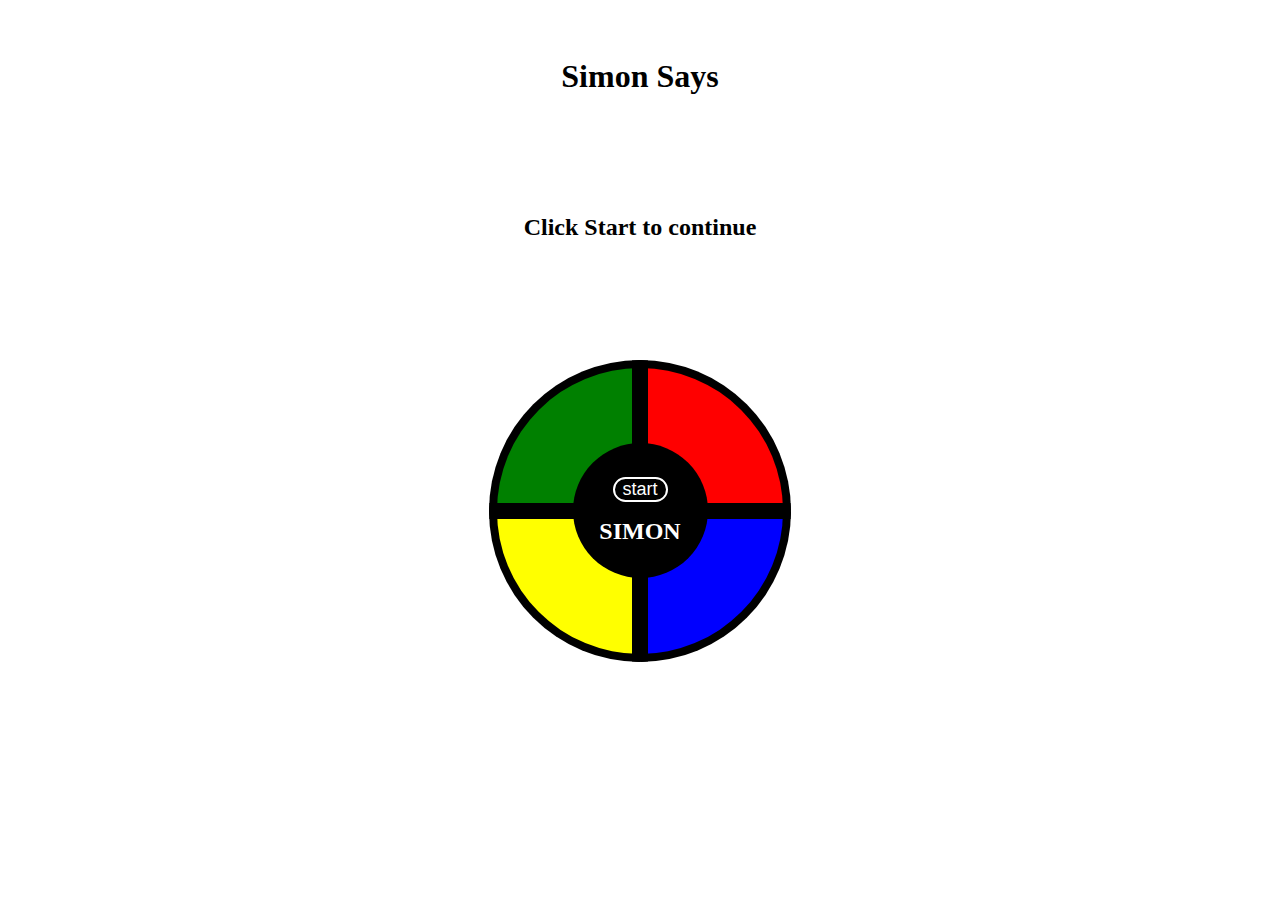
==== index.html @ 87ade4b8 "Update and rename simonsays.html to index.html" ====
<!DOCTYPE html>
<html lang="en">

<head>
    <meta charset="UTF-8">
    <meta name="viewport" content="width=device-width, initial-scale=1.0">
    <title>Simon Says</title>

    <style>
        * {
            margin: 0;
            padding: 0;
            border: 0;
        }

        body {
            height: 80vh;
            display: flex;
            flex-direction: column;
            align-items: center;
            gap: 2px;
            justify-content: space-around;
        }

        #game {
            min-width: 302px;
            min-height: 302px;
            max-width: 302px;
            max-height: 302px;
            display: flex;
            justify-content: center;
            align-items: center;
        }

        #main {
            position: fixed;
            display: grid;
        }

        #cntr {
            position: fixed;
            height: 135px;
            width: 135px;
            border-radius: 50%;
            background-color: black;
            display: flex;
            flex-direction: column;
            align-items: center;
            justify-content: center;
            color: white;
            gap: 16px;
        }

        button {
            font-size: 18px;
            background-color: black;
            color: white;
            border: 2px solid white;
            border-radius: 35px;
            min-width: 55px;
            min-height: 20px;
        }

        #main div {
            height: 135px;
            width: 135px;
            border: 8px solid black;
        }

        #green {
            grid-area: 1 / 1 / 2 / 2;
            background-color: green;
            border-top-left-radius: 100%;
        }

        #red {
            grid-area: 1 / 2 / 2 / 3;
            background-color: red;
            border-top-right-radius: 100%;
        }

        #yellow {
            grid-area: 2 / 1 / 3 / 2;
            background-color: yellow;
            border-bottom-left-radius: 100%;
        }

        #blue {
            grid-area: 2 / 2 / 3 / 3;
            background-color: blue;
            border-bottom-right-radius: 100%;
        }
    </style>
</head>

<body>
    <h1>Simon Says</h1>
    <h2 id="level">Click Start to continue</h2>
    <div id="game">
        <div id="main">
            <div id="green"></div>
            <div id="red"></div>
            <div id="yellow"></div>
            <div id="blue"></div>
        </div>
        <div id="cntr">
            <button id="strt">start</button>
            <h2 id="smn">SIMON</h2>
        </div>
    </div>
    <script>
        let smn = document.getElementById('smn');
        let strt = document.getElementById('strt');
        let lvl = document.getElementById('level');
        let g = document.getElementById('green');
        let r = document.getElementById('red');
        let y = document.getElementById('yellow');
        let b = document.getElementById('blue');
        let ln = 1, gn = 0, a = [], ai = 0, c = [], ci = 0;
        function blink() {
            if (gn === 0) {
                g.style.backgroundColor = "white";
            } else if (gn === 1) {
                r.style.backgroundColor = "white";
            } else if (gn === 2) {
                y.style.backgroundColor = "white";
            } else if (gn === 3) {
                b.style.backgroundColor = "white";
            }
            setTimeout(reset, 1000);
        }
        function game() {
            gn = Math.floor(Math.random() * 4);
            a[ai++] = gn;
            setTimeout(blink, 1000);
        }
        function reset() {
            if (gn === 0) {
                g.style.backgroundColor = "green";
                smn.style.color = "green";
            } else if (gn === 1) {
                r.style.backgroundColor = "red";
                smn.style.color = "red";
            } else if (gn === 2) {
                y.style.backgroundColor = "yellow";
                smn.style.color = "yellow";
            } else if (gn === 3) {
                b.style.backgroundColor = "blue";
                smn.style.color = "blue";
            }
            if (ai < ln) {
                setTimeout(game, 1000);
            } else {
                smn.style.color = "white";
                //console.log(a);//cheatcode
            }
        }
        function check() {
            if (a[ci - 1] !== c[ci - 1]) {
                lvl.innerText = "GAME OVER!";
                strt.innerText = "start";
                lvl.style.color = "red";
                ln=1;
                a.length = 0;
                ai = 0;
                c.length = 0;
                ci = 0;
            } else {
                if (ci === ln) {
                    lvl.innerText = `Level ${ln} Complete`;
                    strt.innerText = "next";
                    ln++;
                    a.length = 0;
                    ai = 0;
                    c.length = 0;
                    ci = 0;
                }
            }
        }
        strt.addEventListener('click', function () {
            lvl.style.color = "black";
            lvl.innerText = `Level ${ln}`;
            game();
        });

        g.addEventListener('click', function () {
            c[ci++] = 0;
            check();
        });

        r.addEventListener('click', function () {
            c[ci++] = 1;
            check();
        });

        y.addEventListener('click', function () {
            c[ci++] = 2;
            check();
        });

        b.addEventListener('click', function () {
            c[ci++] = 3;
            check();
        });

    </script>
</body>

</html>
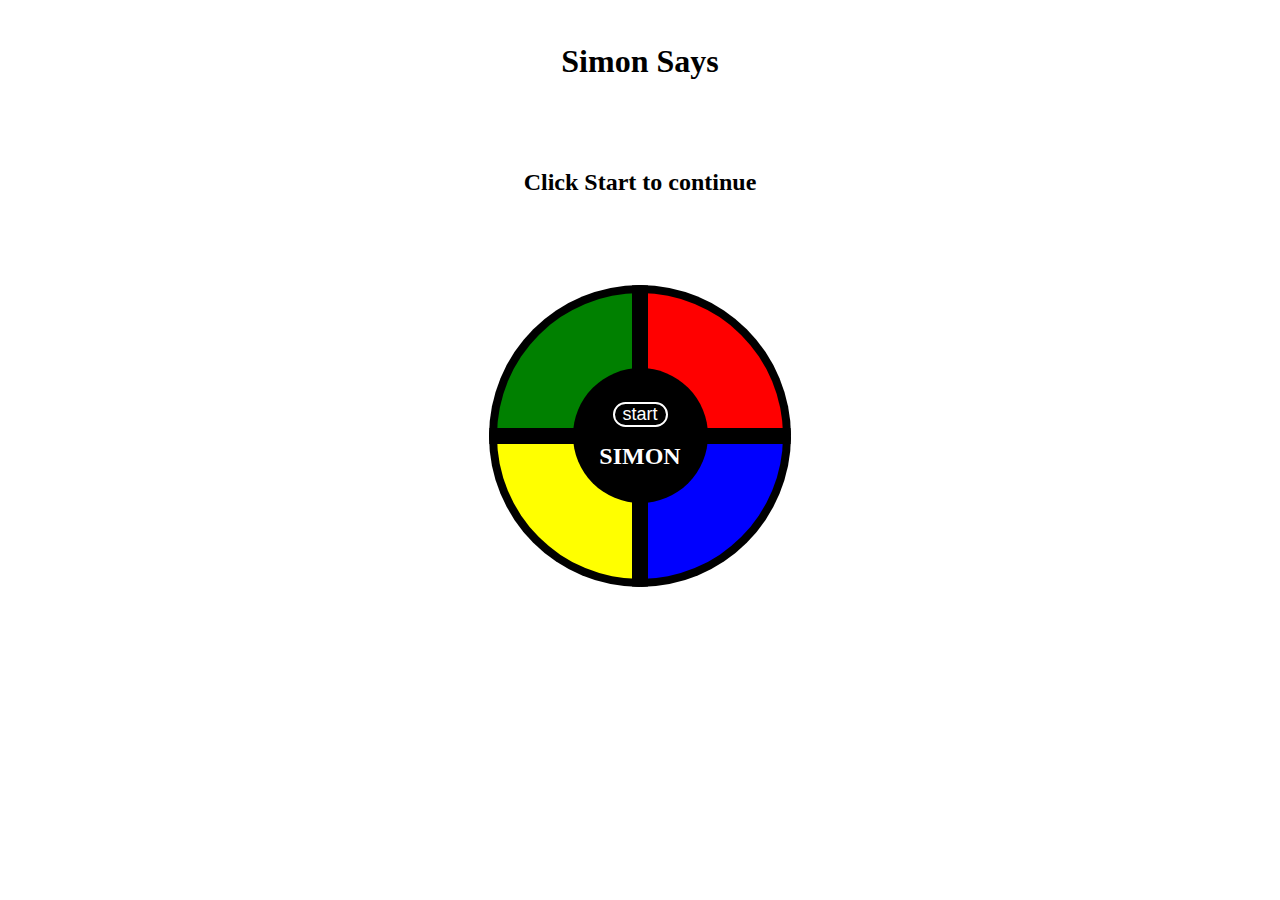
==== commit 0625789e: "Update index.html" ====
--- a/index.html
+++ b/index.html
@@ -14,7 +14,7 @@
         }
 
         body {
-            height: 80vh;
+            height: 70vh;
             display: flex;
             flex-direction: column;
             align-items: center;
@@ -27,6 +27,7 @@
             min-height: 302px;
             max-width: 302px;
             max-height: 302px;
+            border-radius: 10%;
             display: flex;
             justify-content: center;
             align-items: center;
@@ -116,92 +117,83 @@
         let r = document.getElementById('red');
         let y = document.getElementById('yellow');
         let b = document.getElementById('blue');
-        let ln = 1, gn = 0, a = [], ai = 0, c = [], ci = 0;
+        let ln = 1, gn = 0, a = [], ai = 0, c = [], ci = 0, fclr = [g, r, y, b], rclr = ['green', 'red', 'yellow', 'blue'];
         function blink() {
-            if (gn === 0) {
-                g.style.backgroundColor = "white";
-            } else if (gn === 1) {
-                r.style.backgroundColor = "white";
-            } else if (gn === 2) {
-                y.style.backgroundColor = "white";
-            } else if (gn === 3) {
-                b.style.backgroundColor = "white";
-            }
-            setTimeout(reset, 1000);
+            fclr[gn].style.backgroundColor = "white";
+            smn.style.color = rclr[gn];
+            setTimeout(crst, 300);
         }
         function game() {
+            lvl.style.color = "black";
+            lvl.innerText = `Level ${ln}`;
             gn = Math.floor(Math.random() * 4);
             a[ai++] = gn;
-            setTimeout(blink, 1000);
-        }
-        function reset() {
-            if (gn === 0) {
-                g.style.backgroundColor = "green";
-                smn.style.color = "green";
-            } else if (gn === 1) {
-                r.style.backgroundColor = "red";
-                smn.style.color = "red";
-            } else if (gn === 2) {
-                y.style.backgroundColor = "yellow";
-                smn.style.color = "yellow";
-            } else if (gn === 3) {
-                b.style.backgroundColor = "blue";
-                smn.style.color = "blue";
-            }
+            setTimeout(blink, 300);
+        }
+        function crst() {
+            fclr[gn].style.backgroundColor = rclr[gn];
             if (ai < ln) {
-                setTimeout(game, 1000);
+                setTimeout(game, 300);
             } else {
                 smn.style.color = "white";
-                //console.log(a);//cheatcode
             }
+        }
+        function reset() {
+            a.length = 0;
+            ai = 0;
+            c.length = 0;
+            ci = 0;
+        }
+        function dw() {
+            lvl.style.color = "white";
+            setTimeout(db, 300);
+        }
+        function db() {
+            lvl.style.color = "black";
+            setTimeout(dwd, 300);
+        }
+        function dwd() {
+            lvl.style.color = "white";
+            setTimeout(dbd, 300);
+        }
+        function dbd() {
+            lvl.style.color = "black";
+            setTimeout(fnl, 1000);
+        }
+        function fnl() {
+            lvl.innerText = `Level ${ln}`;
+            setTimeout(game, 1000);
         }
         function check() {
             if (a[ci - 1] !== c[ci - 1]) {
-                lvl.innerText = "GAME OVER!";
+                lvl.innerText = `GAME OVER! Your Score: ${ln - 1}`;
                 strt.innerText = "start";
                 lvl.style.color = "red";
-                ln=1;
-                a.length = 0;
-                ai = 0;
-                c.length = 0;
-                ci = 0;
+                ln = 1;
+                reset();
             } else {
                 if (ci === ln) {
                     lvl.innerText = `Level ${ln} Complete`;
-                    strt.innerText = "next";
                     ln++;
-                    a.length = 0;
-                    ai = 0;
-                    c.length = 0;
-                    ci = 0;
+                    reset();
+                    setTimeout(dw, 300);
                 }
             }
         }
         strt.addEventListener('click', function () {
-            lvl.style.color = "black";
-            lvl.innerText = `Level ${ln}`;
-            game();
+            if (lvl.innerText[0] !== "L") {
+                game();
+            }
         });
 
-        g.addEventListener('click', function () {
-            c[ci++] = 0;
-            check();
-        });
-
-        r.addEventListener('click', function () {
-            c[ci++] = 1;
-            check();
-        });
-
-        y.addEventListener('click', function () {
-            c[ci++] = 2;
-            check();
-        });
-
-        b.addEventListener('click', function () {
-            c[ci++] = 3;
-            check();
-        });
+        for (let i = 0; i < 4; i++) {
+            fclr[i].addEventListener('click', function () {
+                if (smn.style.color === "white" && lvl.innerText[0] !== "G"&& lvl.innerText[lvl.innerText.length-1] !== "e") {
+                    c[ci++] = i;
+                    check();
+                }
+            });
+        }
 
     </script>
 </body>
